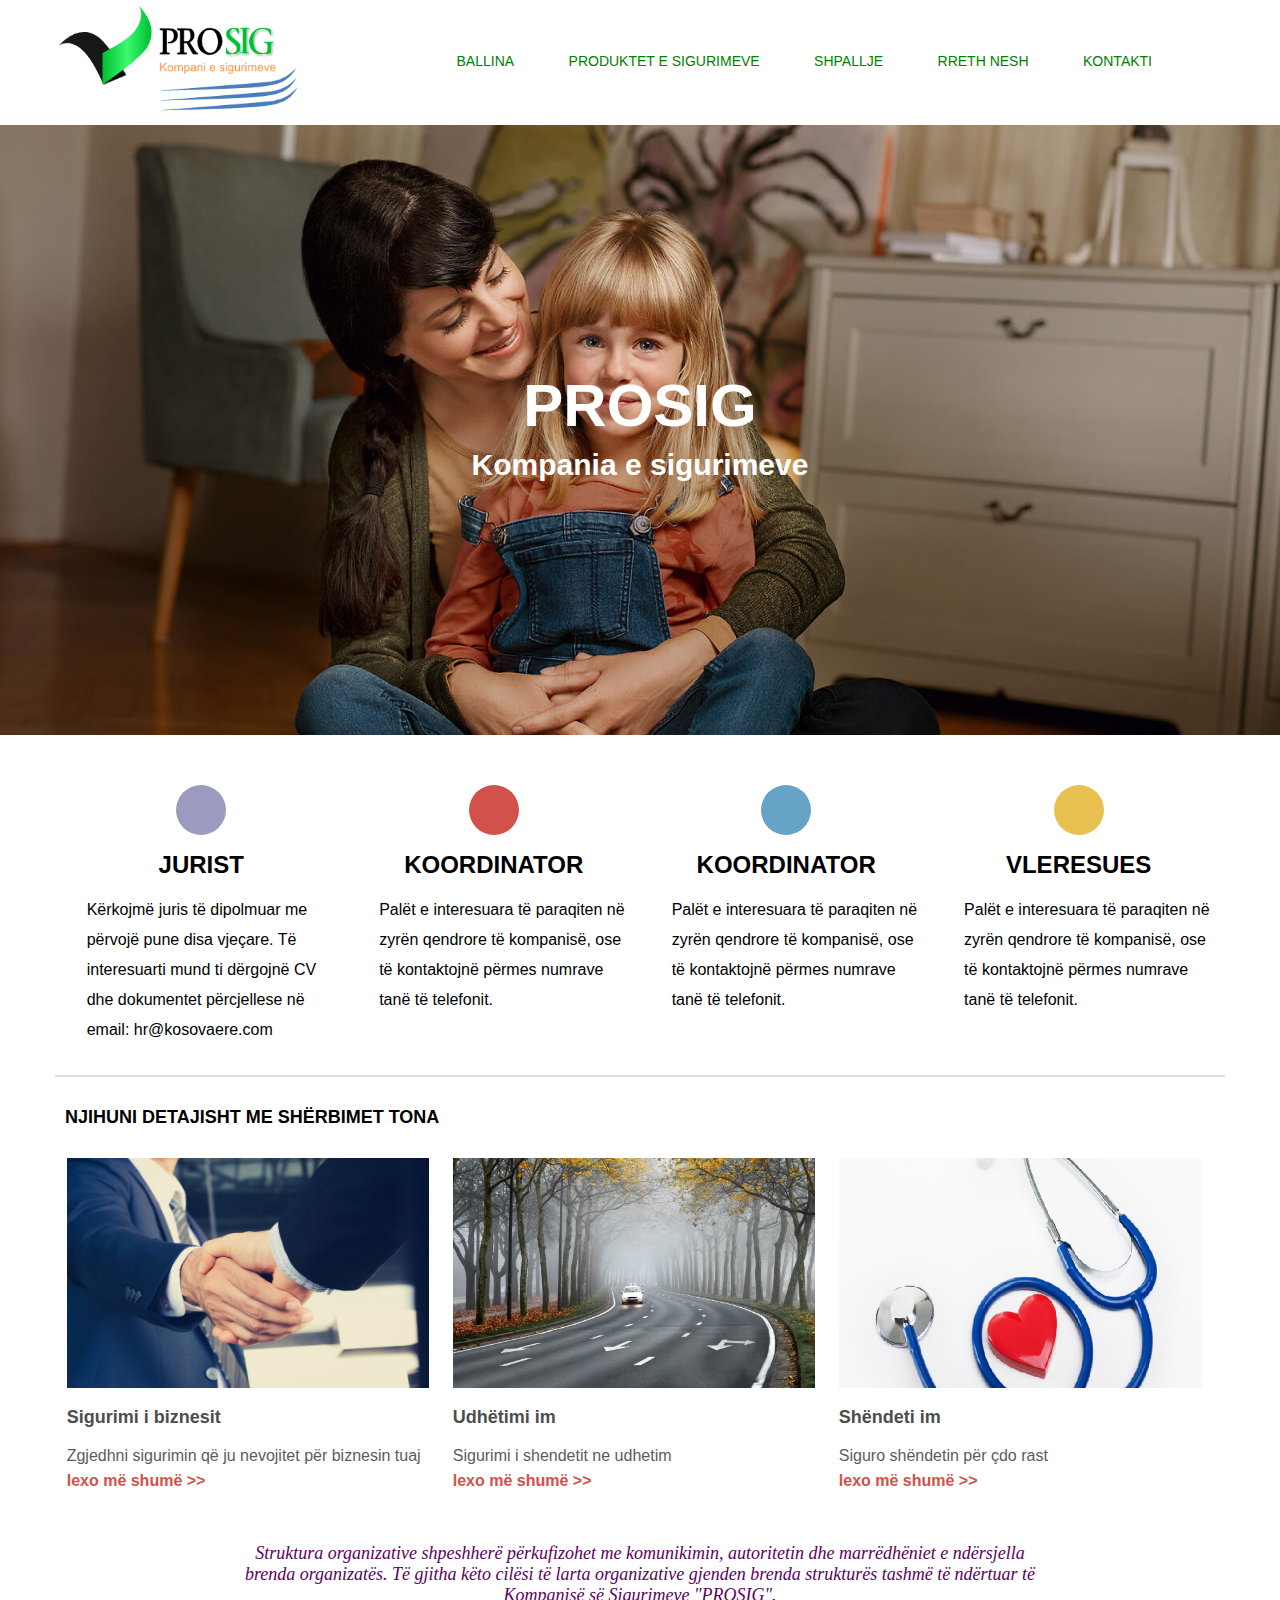
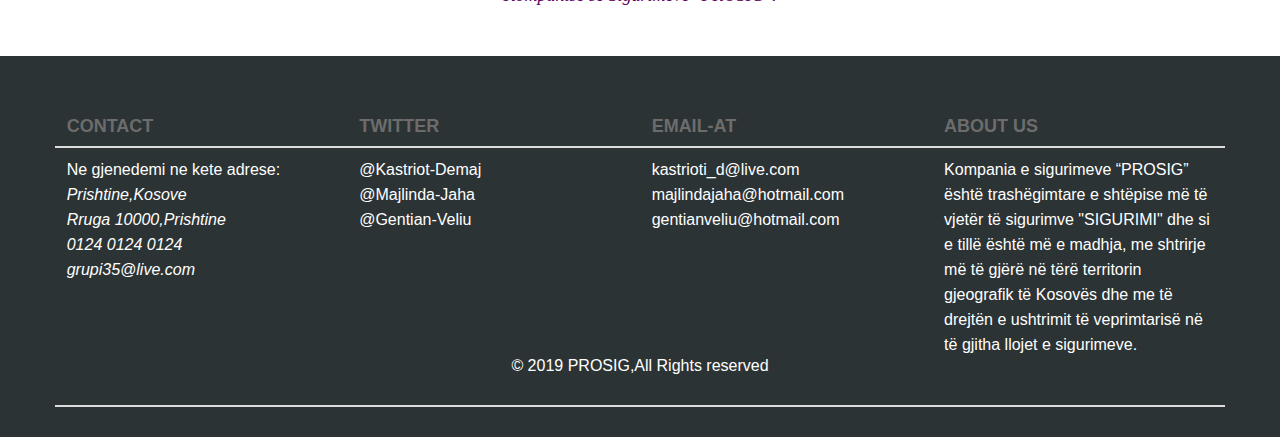
==== faqet-tjera/shpallje.html @ ea7500e5 "Projekti nga Lenda Interneti" ====
<!DOCTYPE html>
<html manifest="shpallje.appcache">
<head>
	<title></title>
	<link rel="stylesheet" type="text/css" href="CSS/shpallje.css">
</head>
<body>
	<header class="header">
    <div class="container">
      <img src="foto/logo3.png" alt="logoja" class="logo1" style=" height:120px; width: 260px;">
      <nav>
        <ul>
          <li> <a href="../index.html">BALLINA</a></li>
          <li> <a href="produktetsigurimeve.html">PRODUKTET E SIGURIMEVE</a></li>
          <li> <a href="shpalljeHTML/shpallje.html">SHPALLJE</a></li>
          <li> <a href="rrethnesh.html">RRETH NESH</a></li>
          <li><a href="kontakti.html">KONTAKTI</a></li>
        </ul>
      </nav>
   </div>
  </header>


<section class="banner">
	<div class="wrapper">
		<div class="banner-text">
			<h2 >PROSIG</h2>
			<h4>Kompania e sigurimeve</h4>
		</div>
	</div>
	
</section>

<section class="services">
	<div class="wrapper">
		<div class="services-area">
			<div class="single-services">
				<div class="icon1"><i class="fa fa-code"></i></div>
				<h4>Jurist</h4>
				<p style="text-align: left; margin-left: 20px;">Kërkojmë juris të dipolmuar me përvojë pune disa vjeçare.
					Të interesuarti mund ti dërgojnë CV dhe dokumentet përcjellese në email: hr@kosovaere.com 
				</p>
			</div>
		</div>
		<div class="services-area">
			<div class="single-services">
				<div class="icon2"><i class="fa fa-code"></i></div>
				<h4>Koordinator </h4>
				<p style="text-align: left; margin-left: 20px;">Palët e interesuara të paraqiten në zyrën qendrore të kompanisë, ose të kontaktojnë përmes numrave tanë të telefonit.</p>
			</div>
		</div>
		<div class="services-area">
			<div class="single-services">
				<div class="icon3"><i class="fa fa-code"></i></div>
				<h4>Koordinator</h4>
				<p style="text-align: left; margin-left: 20px;">Palët e interesuara të paraqiten në zyrën qendrore të kompanisë, ose të kontaktojnë përmes numrave tanë të telefonit.</p>
			</div>
		</div>
		<div class="services-area">
			<div class="single-services">
				<div class="icon4"><i class="fa fa-code"></i></div>
				<h4>Vleresues</h4>
				<p style="text-align: left; margin-left: 20px;">Palët e interesuara të paraqiten në zyrën qendrore të kompanisë, ose të kontaktojnë përmes numrave tanë të telefonit.</p>
			</div>
		</div>
		</div>
	</div>
</section>

<section class="works">
	<div class="wrapper">
		<h2 style="margin-left: 10px">Njihuni detajisht me shërbimet tona</h2>
		<div class="works-area">
			<div class="single-works">
				<img src="foto/foto_1.jpg" style="height: 230px;">
				<h4>Sigurimi i biznesit</h4>
				<p style="font-size: 16px;">Zgjedhni sigurimin që ju nevojitet për biznesin tuaj<br> <a href="lexo1.html" style="color: #d2514b;text-decoration: none;font-size: 16px;"> <strong>lexo më shumë >></strong></a></p>
			</div>
			<div class="single-works">
				<img src="foto/foto_2.jpg" style="height: 230px;">
				<h4>Udhëtimi im</h4>
				<p style="font-size: 16px;">Sigurimi i shendetit ne udhetim<br> <a href="lexo2.html" style="color: #d2514b;text-decoration: none;font-size: 16px;"> <strong>lexo më shumë >></strong></a></p>
			</div>
			<div class="single-works">
				<script type="text/javascript">
					var now = new Date();
					var today = now.getDay();
					var startTime = new Date();
					startTime.setHours(20);
					startTime.setMinutes(0);
					startTime.setSeconds(0);
					var endTime = new Date();
					endTime.setHours(20);
					endTime.setMinutes(41);
					endTime.setSeconds(0);

					if (today > 0 && today < 6)
						{
						if (startTime < now && endTime > now)
							{document.write('<img src="foto/foto_3.jpg" style="height: 230px;">');}
						else
							{document.write('<img src="foto/foto_6.jpeg" style="height: 230px;">');}
						}
					else
						{document.write('<img src="foto/foto_8.jpg" style="height: 230px;">');}
				</script>
				<h4>Shëndeti im</h4>
				<p style="font-size: 16px;">Siguro shëndetin për çdo rast<br> <a href="lexo3.html" style="color: #d2514b;text-decoration: none;font-size: 16px;"> <strong> lexo më shumë >></strong></a></p>
				
			</div>
		</div>		
	</div>	
</section>

<section class="quotes">
	<div class="wrapper">
		<p style="font-family: italic; font-size: 18px;color: #60005f;">Struktura organizative shpeshherë përkufizohet me komunikimin, autoritetin dhe marrëdhëniet e ndërsjella brenda organizatës. Të gjitha këto cilësi të larta organizative gjenden brenda strukturës tashmë të ndërtuar të Kompanisë së Sigurimeve "PROSIG".</p>
	</div>	
</section>

<footer>
	<div class="wrapper">
		<div class="footer-area">
			<div class="single-footer">
				<h2>Contact</h2>
				<p>Ne gjenedemi ne kete adrese:</p>
				<address>
					Prishtine,Kosove <br>
					Rruga 10000,Prishtine <br>
					0124 0124 0124 <br>
					grupi35@live.com <br>
				</address>
			</div>
		    <div class="single-footer">
					<h2>twitter</h2>
					<ul>
						<p>@Kastriot-Demaj</p>
						<p>@Majlinda-Jaha</p>
						<p>@Gentian-Veliu</p>
					</ul>
		    </div>
		    <div class="single-footer">
					<h2>Email-at</h2>
					<p>kastrioti_d@live.com</p>
					<p>majlindajaha@hotmail.com</p>
					<p>gentianveliu@hotmail.com</p>
	     	</div>
		    <div class="single-footer">
					<h2>about us</h2>
					<p>Kompania e sigurimeve “PROSIG” është trashëgimtare e shtëpise më të vjetër të sigurimve "SIGURIMI" dhe si e tillë është më e madhja, me shtrirje më të gjërë në tërë territorin gjeografik të Kosovës dhe me të drejtën e ushtrimit të veprimtarisë në të gjitha llojet e sigurimeve.</p>
					
		    </div>
			<div class="footer-b">
				<p class="footer-bottom" >&copy; 2019 PROSIG,All Rights reserved</p>	
			</div>
	    </div>
	</div>
</footer>


</body>
</html>
---- faqet-tjera/CSS/shpallje.css ----
*{
	margin: 0;
	padding: 0;
}
body{
	margin: 0;
	padding: 0;
	
}
.wrapper{
	width: 1170px;
	margin: 0 auto;
	max-width: 100%;
}
body{
	  font-family: 'Work Sans', sans-serif;

}

header{
  background-color:#ffffff;


}

header::after{
	content: '';
	display: table;
	clear: both;
}

nav{

	float: right;
}

}
nav ul{
	margin:40px;

	padding: 0;
	list-style: none;
}
nav li{
	display: inline-block;
	margin-left: 50px;
	padding-top:22px;
	margin-top: 30px;
	position: relative;
	text-decoration-style: none;
}
nav a{
	color: green;
	text-decoration: none;
	text-transform: uppercase;
	font-size: 14px;

}
nav a:hover{
	color: #e5192c;
}
nav a::before{
	content: '';
	display: block;
	height: 5px;
	width: 100%;
	background-color:#e5192c;

	position:absolute;
	top: 0;
	width: 0%;

	transition: all ease-in-out 500ms;
}

nav a:hover::before{
	width: 100%;
}
.container{

	width: 90%;



}
.logo1{
	height: 50px;
	float: left;
	padding-top: 0px;
	padding-bottom: 5px;
	padding-left: 50px;
}


/*------------------------------------*/
.banner{
	background: url("../foto/foto2.jpg") no-repeat center center;
	-webkit-background-size:cover;
	background-size: cover;
}
.banner-text{
	text-align: center;
	padding: 21% 0;
}
.banner-text h2{
	font-size: 60px;
	color: #fff;
	text-transform: uppercase;
}
.banner-text h4{
 font-size: 30px;
 color: #fff;
 line-height: 50px;

}
.services{
	padding-top: 50px;
}
.services:after{
	clear: both;
	content:'';
	display: block;
}
.single-services{
	width: 23%;
	float: left;
	margin: 0 1%;
	text-align: center;
}
.single-services div{
	height: 50px;
	width: 50px;
	border-radius: 100%;
	margin: 0 auto;
}
.single-services h4{
	font-size: 1.5em;
	text-transform: uppercase;
	line-height: 60px;
}
.single-services p{
	line-height: 30px;
}

.icon1{
	background: #9d9abf;
}
.icon2{
	background:#d2514b;
}
.icon3{
	background: #66a3c6;
}
.icon4{
	background: #e8c04f;
}

.icon1 i,.icon2 i,.icon3 i,.icon4 i{
	color:#fff;
	font-size: 20px;
	padding: 13px 0;
}
.works .wrapper{
	border-top: 2px solid #ddd;
	margin-top: 30px;
	padding-top: 30px;

}
.works h2{
	font-size: 18px;
	margin-bottom: 30px;
	text-transform: uppercase;
}
.works{
	overflow: hidden;
	clear: both;
	content:'';
	display: block;
}
.works-area h2{
    width: 100%;
    display: block;
}

.single-works{

	width: 31%;
	float: left;
	margin:0 1%;
}
.single-works img{
	width: 100%;
}
.single-works h4{
	font-size: 18px;
	padding: 15px 0;
	color: #4e4e4e;
}

.single-works p{
    color:#5c5c5c;
    font-size: 14px;
    line-height: 25px;
}


.quotes p{
	font-size: 30px;
	font-style: italic;
	width: 70%;
	margin: 50px auto;
	text-align: center;
}
.single-footer{
	float: left;
	margin: 0 1%;
	width: 23%;
}
.single-footer h2{
	color: #6c6c6c;
	font-size: 18px;
	margin-bottom: 20px;
	text-transform: uppercase;
}
footer{
	background: #2C3335;
	padding: 30px 0;
}
.single-footer p{
	color: #fff;
	line-height: 25px;
}
.single-footer address{
	color: #fff;
	line-height: 25px;
}



.footer-b{
	border-bottom: 2px solid #ddd;
	margin-top: 30px;
	padding: 30px 0;
	color: #fff;
	text-align: center;
}
.footer-bottom{
	border-top: 2px solid #ddd;
}
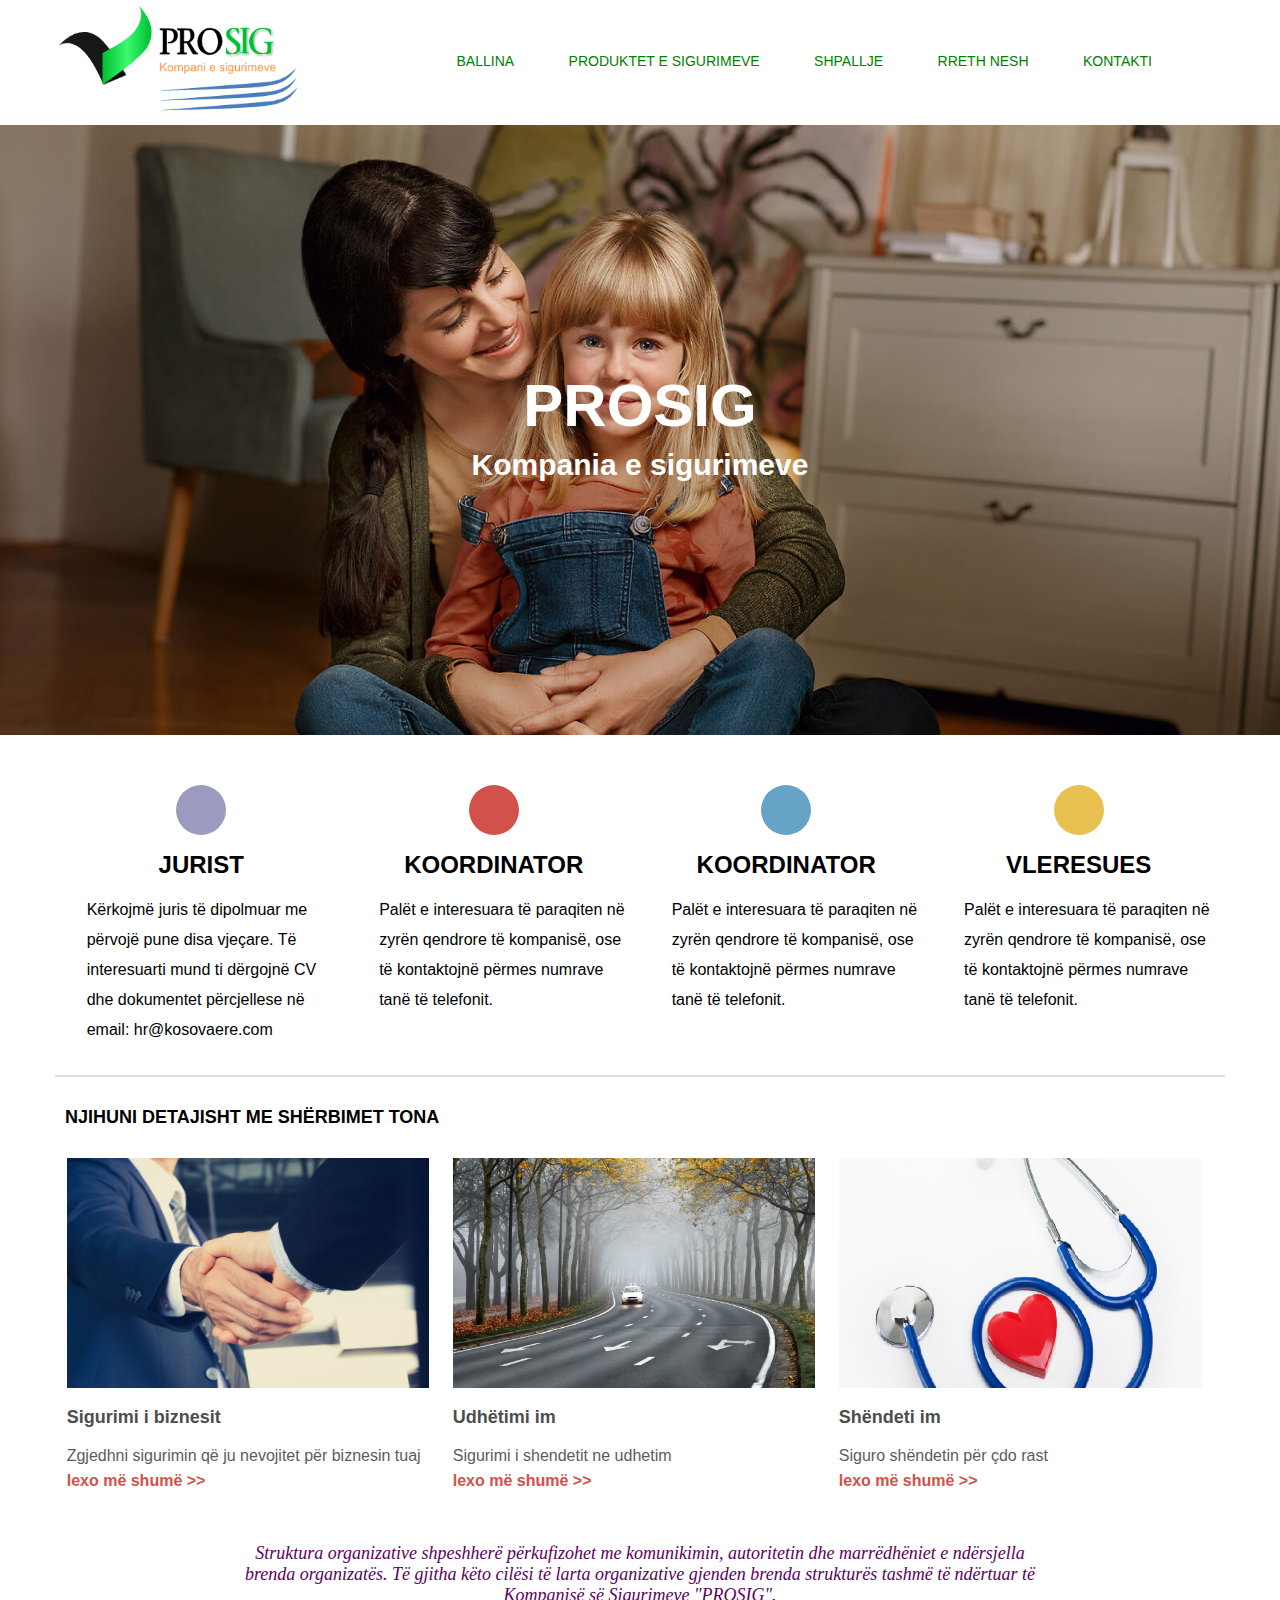
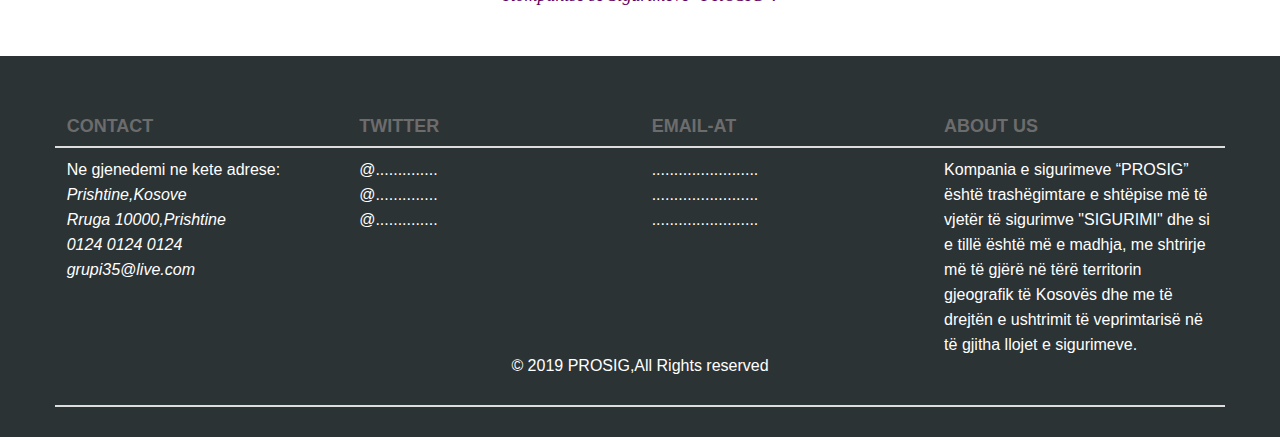
==== commit 5c4e8f11: "Update shpallje.html" ====
--- a/faqet-tjera/shpallje.html
+++ b/faqet-tjera/shpallje.html
@@ -1,4 +1,4 @@
-<!DOCTYPE html>
+﻿<!DOCTYPE html>
 <html manifest="shpallje.appcache">
 <head>
 	<title></title>
@@ -134,16 +134,16 @@
 		    <div class="single-footer">
 					<h2>twitter</h2>
 					<ul>
-						<p>@Kastriot-Demaj</p>
-						<p>@Majlinda-Jaha</p>
-						<p>@Gentian-Veliu</p>
+						<p>@..............</p>
+						<p>@..............</p>
+						<p>@..............</p>
 					</ul>
 		    </div>
 		    <div class="single-footer">
 					<h2>Email-at</h2>
-					<p>kastrioti_d@live.com</p>
-					<p>majlindajaha@hotmail.com</p>
-					<p>gentianveliu@hotmail.com</p>
+					<p>........................</p>
+					<p>........................</p>
+					<p>........................</p>
 	     	</div>
 		    <div class="single-footer">
 					<h2>about us</h2>
